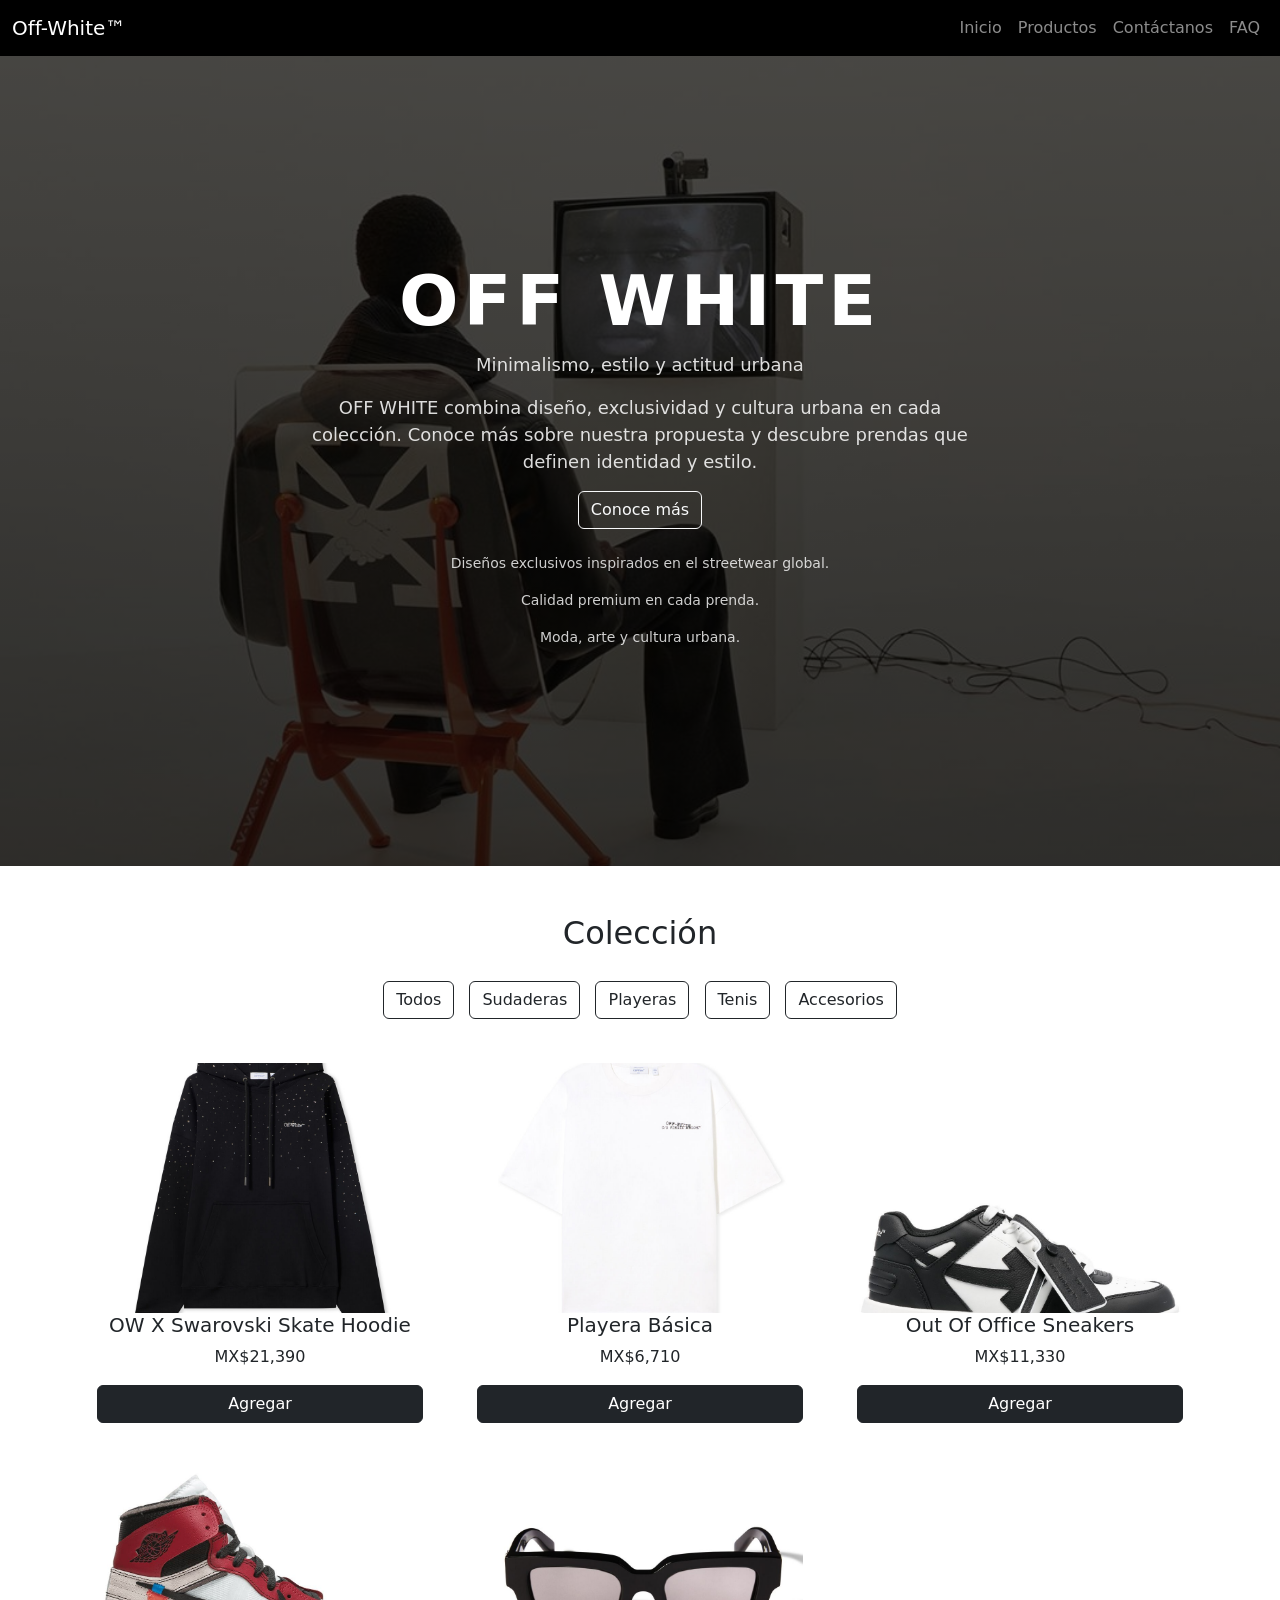
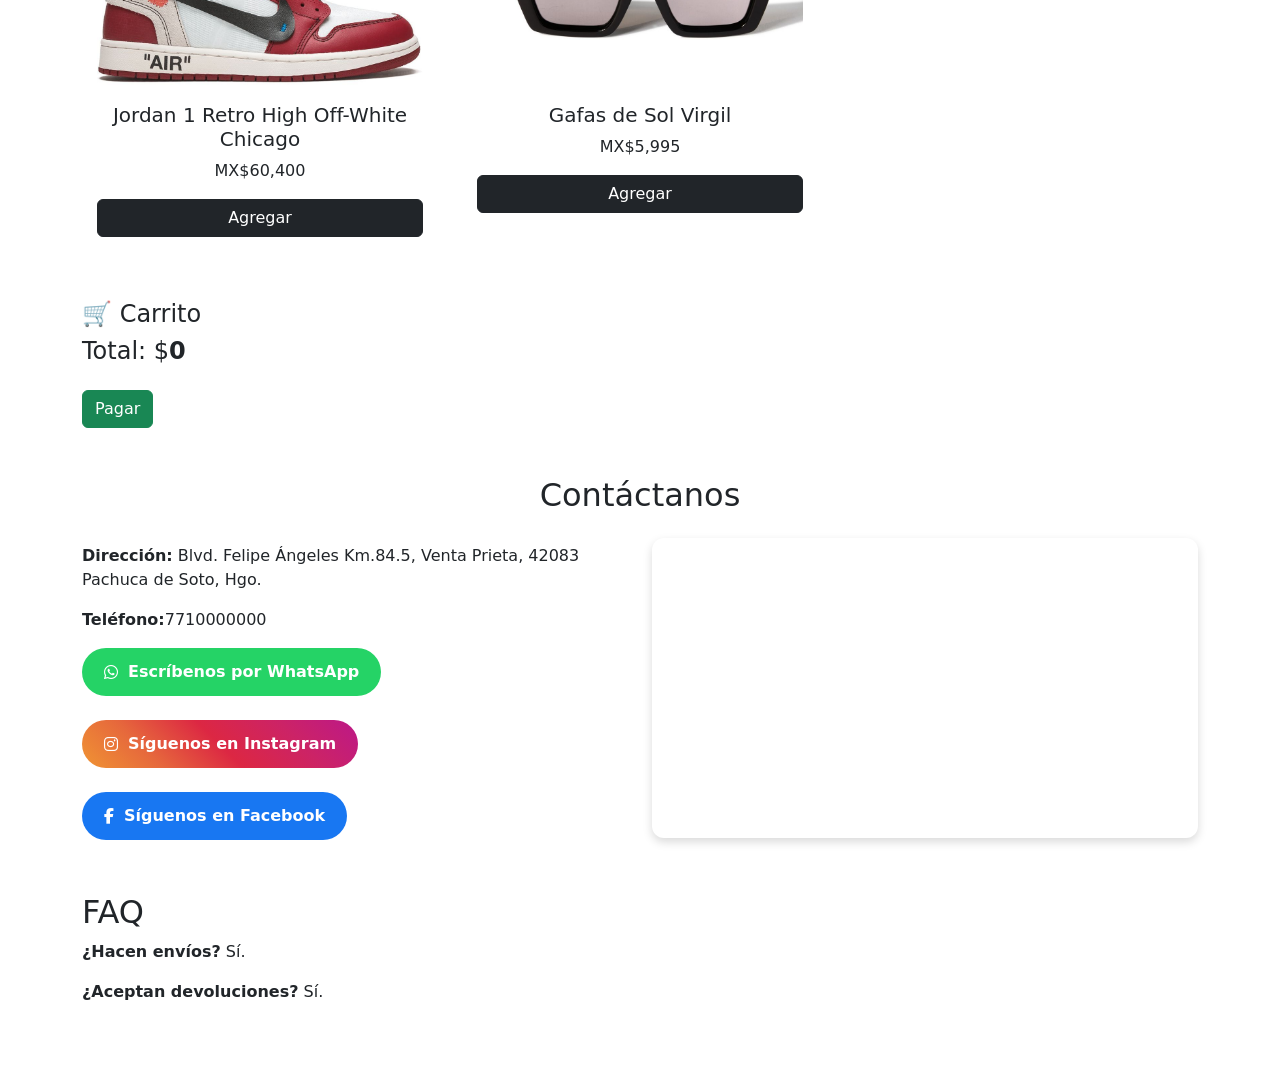
==== index.html @ bb17f1db "Rename off_white.html to index.html" ====
<!DOCTYPE html>
<html lang="es">

<head>
    <meta charset="UTF-8">
    <title>Off White Store</title>

    <link href="https://cdn.jsdelivr.net/npm/bootstrap@5.3.0/dist/css/bootstrap.min.css" rel="stylesheet">
    <link rel="stylesheet" href="estilo.css">

    <link rel="stylesheet" href="https://cdnjs.cloudflare.com/ajax/libs/font-awesome/6.5.0/css/all.min.css">
</head>

<body>

    <nav class="navbar navbar-expand-lg navbar-dark">
        <div class="container-fluid">

            <a class="navbar-brand" href="#">Off-White™ 
</a>

            <button class="navbar-toggler" data-bs-toggle="collapse" data-bs-target="#menu">
                <span class="navbar-toggler-icon"></span>
            </button>

            <div class="collapse navbar-collapse" id="menu">
                <ul class="navbar-nav ms-auto">

                    <li><a class="nav-link" href="#inicio">Inicio</a></li>
                    <li><a class="nav-link" href="#productos">Productos</a></li>
                    <li><a class="nav-link" href="#contacto">Contáctanos</a></li>
                    <li><a class="nav-link" href="#faq">FAQ</a></li>

                </ul>
            </div>

        </div>
    </nav>



    <!-- HERO -->
    <section id="inicio" class="hero d-flex align-items-center justify-content-center text-center">

        <div class="contenido-hero">

            <h1 class="titulo-principal">OFF WHITE</h1>

            <p class="subtitulo">
                Minimalismo, estilo y actitud urbana
            </p>
            <p class="texto-cta">
                OFF WHITE combina diseño, exclusividad y cultura urbana en cada colección.
                Conoce más sobre nuestra propuesta y descubre prendas que definen identidad y estilo.
            </p>
            <button class="btn btn-outline-light mt-3" onclick="toggleSeccion('extra')">
                Conoce más
            </button>

            <div id="extra" class="mt-4">
                <p>Diseños exclusivos inspirados en el streetwear global.</p>
                <p>Calidad premium en cada prenda.</p>
                <p>Moda, arte y cultura urbana.</p>
            </div>

        </div>
    </section>



    <!-- PRODUCTOS -->
    <section id="productos" class="container mt-5">

        <h2 class="text-center mb-4">
            Colección
        </h2>

        <div class="text-center mb-4">

            <button class="btn btn-outline-dark" onclick="filtrar('todos')">Todos</button>

            <button class="btn btn-outline-dark" onclick="filtrar('sudadera')">Sudaderas</button>

            <button class="btn btn-outline-dark" onclick="filtrar('playera')">Playeras</button>

            <button class="btn btn-outline-dark" onclick="filtrar('tenis')">Tenis</button>

            <button class="btn btn-outline-dark" onclick="filtrar('accesorio')">Accesorios</button>

        </div>


        <div class="row">

            <div class="col-md-4 producto sudadera">
                <div class="card minimal-card">

                    <img src="sudadera.jpg" class="img-producto">

                    <h5>OW X Swarovski Skate Hoodie</h5>
                    <p>MX$21,390</p>

                    <button class="btn btn-dark" onclick="agregarCarrito('Sudadera Off White',21390)">
                        Agregar
                    </button>

                </div>
            </div>



            <div class="col-md-4 producto playera">
                <div class="card minimal-card">

                    <img src="playera.jpg" class="img-producto">

                    <h5>Playera Básica</h5>
                    <p>MX$6,710</p>

                    <button class="btn btn-dark" onclick="agregarCarrito('Playera Básica',700)">
                        Agregar
                    </button>

                </div>
            </div>



            <div class="col-md-4 producto tenis">
                <div class="card minimal-card">

                    <img src="tenis2.jpg" class="img-producto">

                    <h5>Out Of Office Sneakers</h5>
                    <p>MX$11,330</p>

                    <button class="btn btn-dark" onclick="agregarCarrito('Out Of Office Sneakers',11330)">
                        Agregar
                    </button>

                </div>
            </div>



            <div class="col-md-4 producto tenis">
                <div class="card minimal-card">

                    <img src="tenis1.jpg" class="img-producto">

                    <h5>Jordan 1 Retro High Off-White Chicago</h5>
                    <p>MX$60,400</p>

                    <button class="btn btn-dark" onclick="agregarCarrito('Jordan 1 Retro High Off-White Chicago',60400)">
                        Agregar
                    </button>

                </div>
            </div>



            <div class="col-md-4 producto accesorio">
                <div class="card minimal-card">

                    <img src="gafas.jpg" class="img-producto">

                    <h5>Gafas de Sol Virgil</h5>
                    <p>MX$5,995</p>

                    <button class="btn btn-dark" onclick="agregarCarrito('Gafas de Sol Virgil',5995)">
                        Agregar
                    </button>

                </div>
            </div>

        </div>



        <!-- CARRITO MEJORADO -->
        <div class="mt-5">

            <h4>🛒 Carrito</h4>

            <div id="carrito"></div>

            <h4>
                Total: $<span id="total">0</span>
            </h4>
            <button class="btn btn-success mt-3" onclick="pagar()">
                Pagar
            </button>

            <div id="mensajePago"></div>
        </div>

    </section>



    <!-- CONTACTO -->
    <section id="contacto" class="container mt-5">

        <h2 class="text-center mb-4">
            Contáctanos
        </h2>

        <div class="row align-items-center">

            <div class="col-md-6">

                <p><strong>Dirección:</strong>
                    Blvd. Felipe Ángeles Km.84.5,
                    Venta Prieta,
                    42083 Pachuca de Soto, Hgo.
                </p>

                <p><strong>Teléfono:</strong>7710000000</p>


                <a href="https://wa.me/527710000000" target="_blank" class="whatsapp-btn">

                    <i class="fab fa-whatsapp"></i>
                    Escríbenos por WhatsApp

                </a>

                <br><br>


                <a href="https://www.instagram.com/off____white/?hl=es" target="_blank" class="instagram-btn">

                    <i class="fab fa-instagram"></i>

                    Síguenos en Instagram

                </a>

                <br><br>

                <a href="https://www.facebook.com/offwhitetrademarksymbol/?locale=es_LA" target="_blank"
                    class="facebook-btn">

                    <i class="fab fa-facebook-f"></i>

                    Síguenos en Facebook

                </a>

            </div>


            <div class="col-md-6">

                <!-- MAPA NUEVO -->
                <iframe
                    src="https://maps.google.com/maps?q=Blvd%20Felipe%20Angeles%20Km%2084.5%20Venta%20Prieta%20Pachuca&t=&z=16&ie=UTF8&iwloc=&output=embed"
                    width="100%" height="300" style="border:0;border-radius:12px;">
                </iframe>

            </div>

        </div>

    </section>



    <section id="faq" class="container mt-5">

        <h2>FAQ</h2>

        <p><strong>¿Hacen envíos?</strong> Sí.</p>
        <p><strong>¿Aceptan devoluciones?</strong> Sí.</p>

    </section>



    <script>

        function toggleSeccion(id) {

            let x = document.getElementById(id);

            x.style.display =
                (x.style.display === "none") ?
                    "block" : "none";

        }



        function filtrar(tipo) {

            let productos =
                document.querySelectorAll(".producto");

            productos.forEach(p => {

                if (tipo === "todos") {

                    p.style.display = "block";

                } else {

                    p.style.display =
                        p.classList.contains(tipo) ?
                            "block" : "none";

                }

            });

        }



        let carrito = {};


        function agregarCarrito(nombre, precio) {

            if (carrito[nombre]) {

                carrito[nombre].cantidad++;

            } else {

                carrito[nombre] = {
                    precio: precio,
                    cantidad: 1
                };

            }

            renderCarrito();

        }



        function aumentar(nombre) {

            carrito[nombre].cantidad++;

            renderCarrito();

        }


        function disminuir(nombre) {

            carrito[nombre].cantidad--;

            if (carrito[nombre].cantidad <= 0) {

                delete carrito[nombre];

            }

            renderCarrito();

        }


        function eliminarProducto(nombre) {

            delete carrito[nombre];

            renderCarrito();

        }



        function renderCarrito() {

            let contenedor =
                document.getElementById("carrito");

            contenedor.innerHTML = "";

            let total = 0;


            for (let producto in carrito) {

                let item =
                    carrito[producto];

                total +=
                    item.precio *
                    item.cantidad;


                contenedor.innerHTML += `

<div class="carrito-item">

<b>${producto}</b>

<br>

<button onclick="disminuir('${producto}')">-</button>

${item.cantidad}

<button onclick="aumentar('${producto}')">+</button>

<button onclick="eliminarProducto('${producto}')">
🗑
</button>

<br>

Subtotal:
$${item.precio * item.cantidad}

<hr>

</div>

`;

            }

            document.getElementById("total").innerText = total;

        }
        function pagar() {

            if (Object.keys(carrito).length === 0) {

                alert("Tu carrito está vacío");

                return;

            }

            let total =
                document.getElementById("total").innerText;

            document.getElementById("mensajePago").innerHTML =

                `
<div class="alert alert-success mt-3">

Pago procesado correctamente 

Total pagado:
$${total}

<br><br>

Gracias por tu compra en OFF WHITE.

</div>
`;

            carrito = {};

            renderCarrito();

        }

    </script>


    <script src="https://cdn.jsdelivr.net/npm/bootstrap@5.3.0/dist/js/bootstrap.bundle.min.js"></script>

</body>


</html>
---- estilo.css ----
estilo:body {
    font-family: Helvetica, sans-serif;
    background: #fff;
    color: #111;
    margin: 0;
    padding: 0;
}

/* NAVBAR */
.navbar {
    background: #000 !important;
}

/* HERO */
.hero {
    height: 90vh;

    background:
        linear-gradient(rgba(0, 0, 0, .7),
            rgba(0, 0, 0, .8)),

        url('logo2.jpg');

    background-size: cover;
    background-position: center;

    color: white;
}

.contenido-hero {
    max-width: 700px;
    padding: 20px;
}

.titulo-principal {
    font-size: 70px;
    font-weight: bold;
    letter-spacing: 5px;
}

.subtitulo {
    font-size: 18px;
    opacity: .85;
}

.texto-cta{
font-size:18px;
opacity:.85;
max-width:800px;
margin:auto;
}

#extra p {
    font-size: 14px;
    opacity: .8;
}


/* PRODUCTOS */
.img-producto {
    width: 100%;
    height: 250px;
    object-fit: cover;
    border-radius: 8px;
}

.minimal-card {
    border: none;
    padding: 15px;
    text-align: center;
    transition: .3s;
}

.minimal-card:hover {
    transform: scale(1.05);
}


/* BOTONES FILTRO */
.btn-outline-dark {
    margin: 5px;
}


/* BOTONES CONTACTO */
.whatsapp-btn,
.facebook-btn,
.instagram-btn {

    display: inline-flex;
    align-items: center;
    gap: 10px;

    padding: 12px 22px;

    border-radius: 30px;

    color: white;
    text-decoration: none;
    font-weight: bold;

}

.whatsapp-btn {
    background: #25D366;
}

.facebook-btn {
    background: #1877F2;
}
.instagram-btn {

    background: linear-gradient(45deg,
            #f09433,
            #e6683c,
            #dc2743,
            #cc2366,
            #bc1888);

}

/* MAPA */
iframe {
    box-shadow: 0 4px 10px rgba(0, 0, 0, .15);
}


/* CARRITO */
.carrito-item {

    background: #f5f5f5;

    padding: 15px;

    border-radius: 10px;

    margin-bottom: 15px;

    box-shadow: 0 2px 6px rgba(0, 0, 0, .08);

}

.carrito-item button {

    margin: 5px;

    padding: 5px 10px;

    border: none;

    background: #000;

    color: white;

    border-radius: 5px;

    cursor: pointer;

}

.carrito-item button:hover {
    opacity: .8;
}


/* TOTAL */
#total {
    font-weight: bold;
    font-size: 24px;
}


/* FAQ */
#faq {
    padding-bottom: 50px;
}
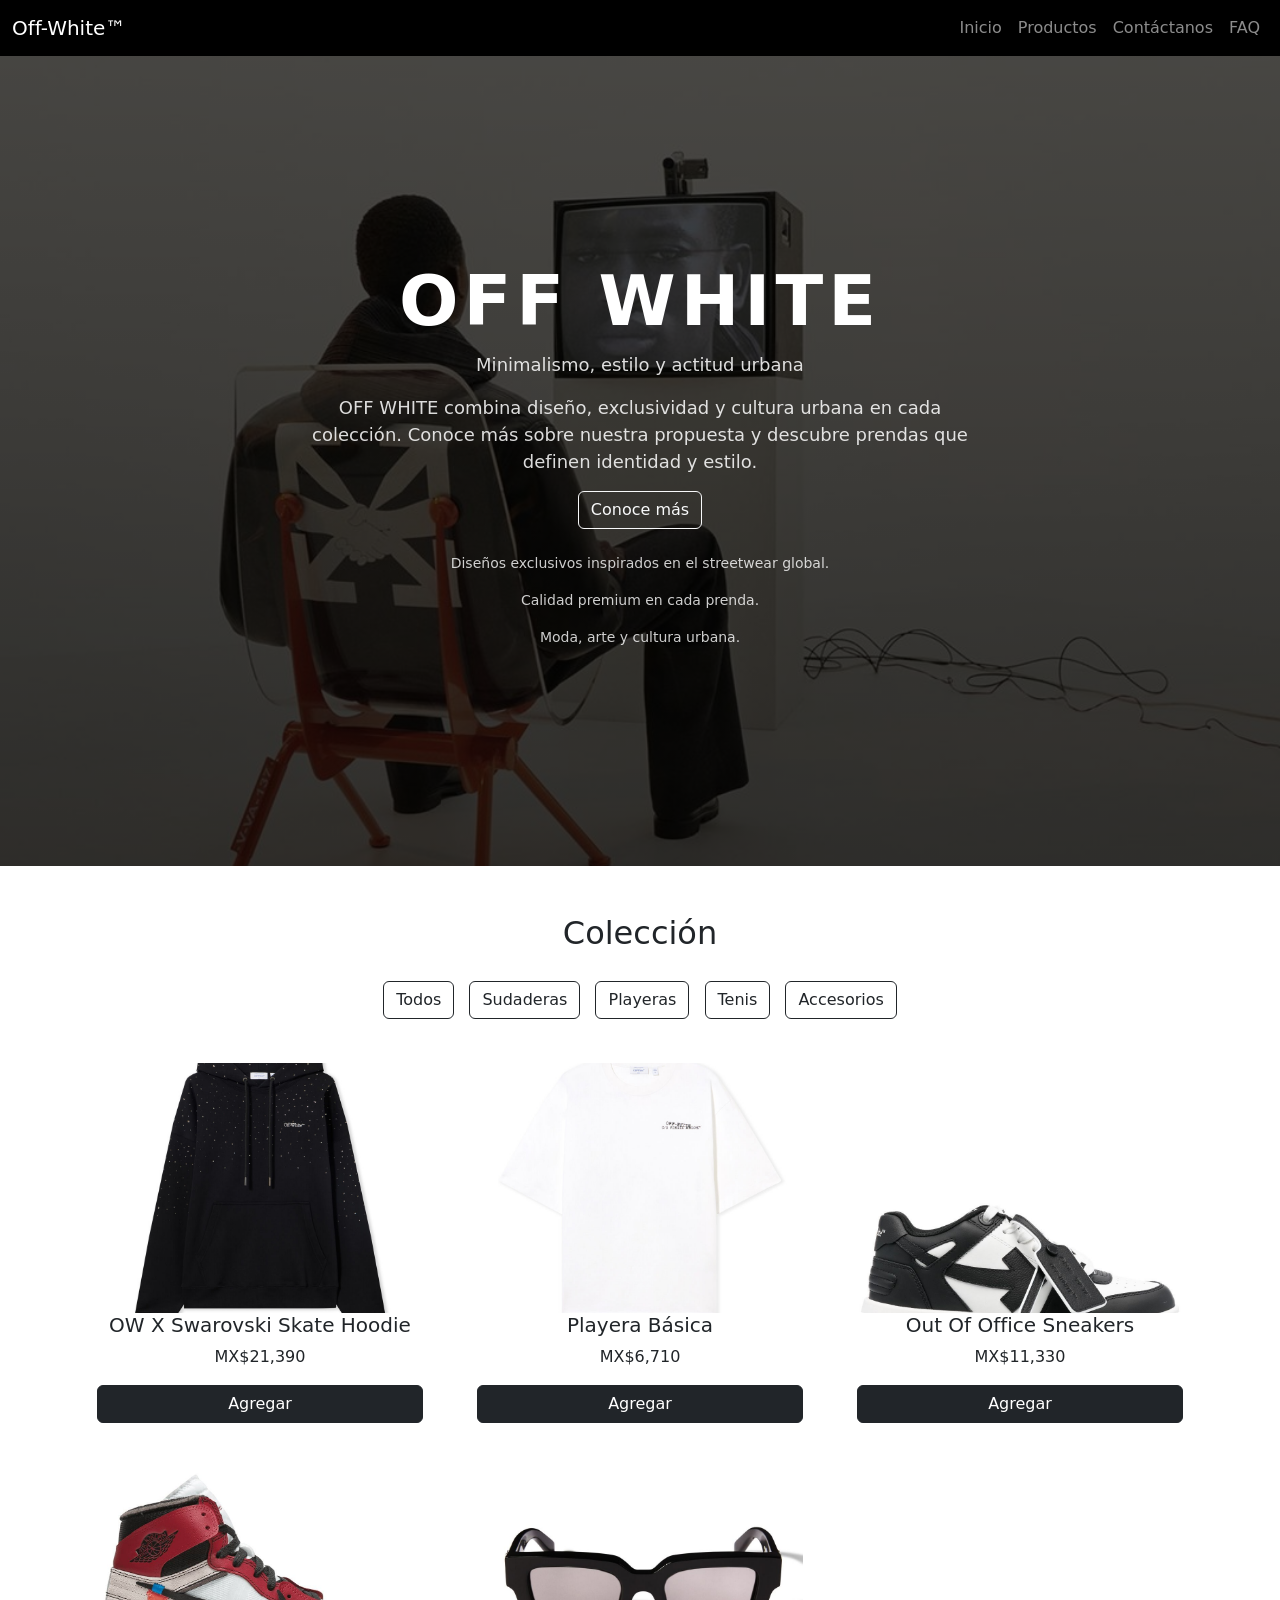
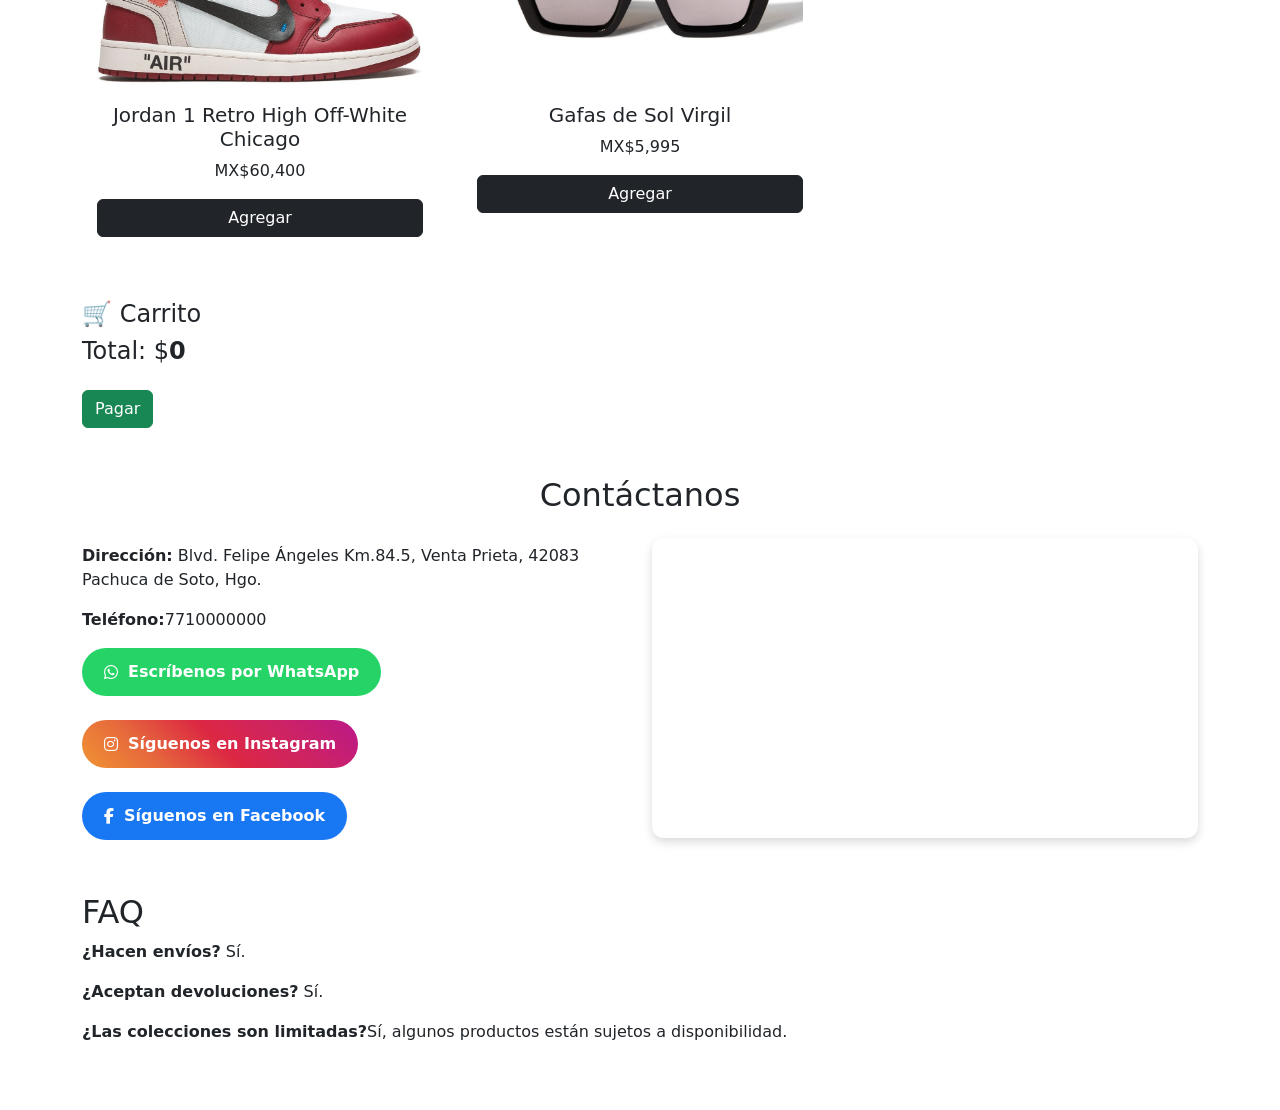
==== commit 510ea086: "Update index.html" ====
--- a/index.html
+++ b/index.html
@@ -274,6 +274,8 @@
 
         <p><strong>¿Hacen envíos?</strong> Sí.</p>
         <p><strong>¿Aceptan devoluciones?</strong> Sí.</p>
+        <p><strong>¿Las colecciones son limitadas?</strong>Sí, algunos productos están sujetos a disponibilidad.</p>
+
 
     </section>
 
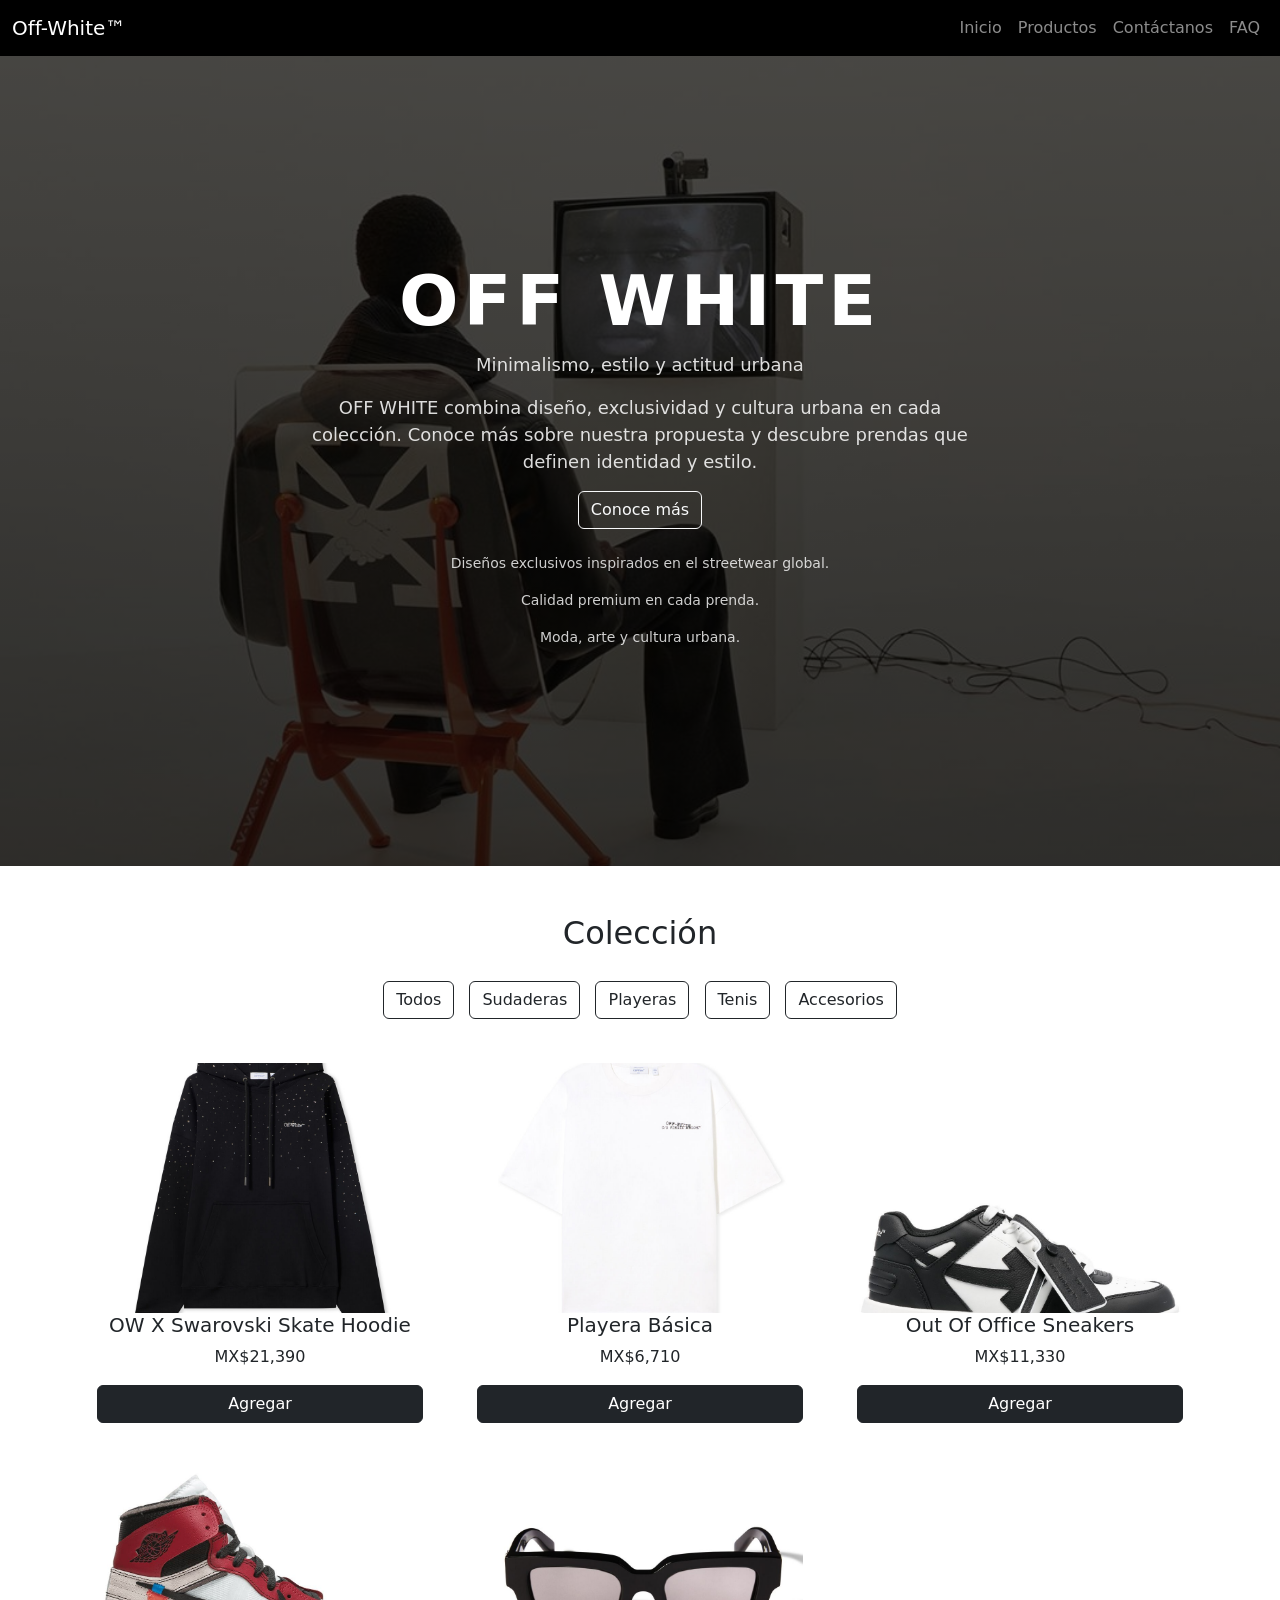
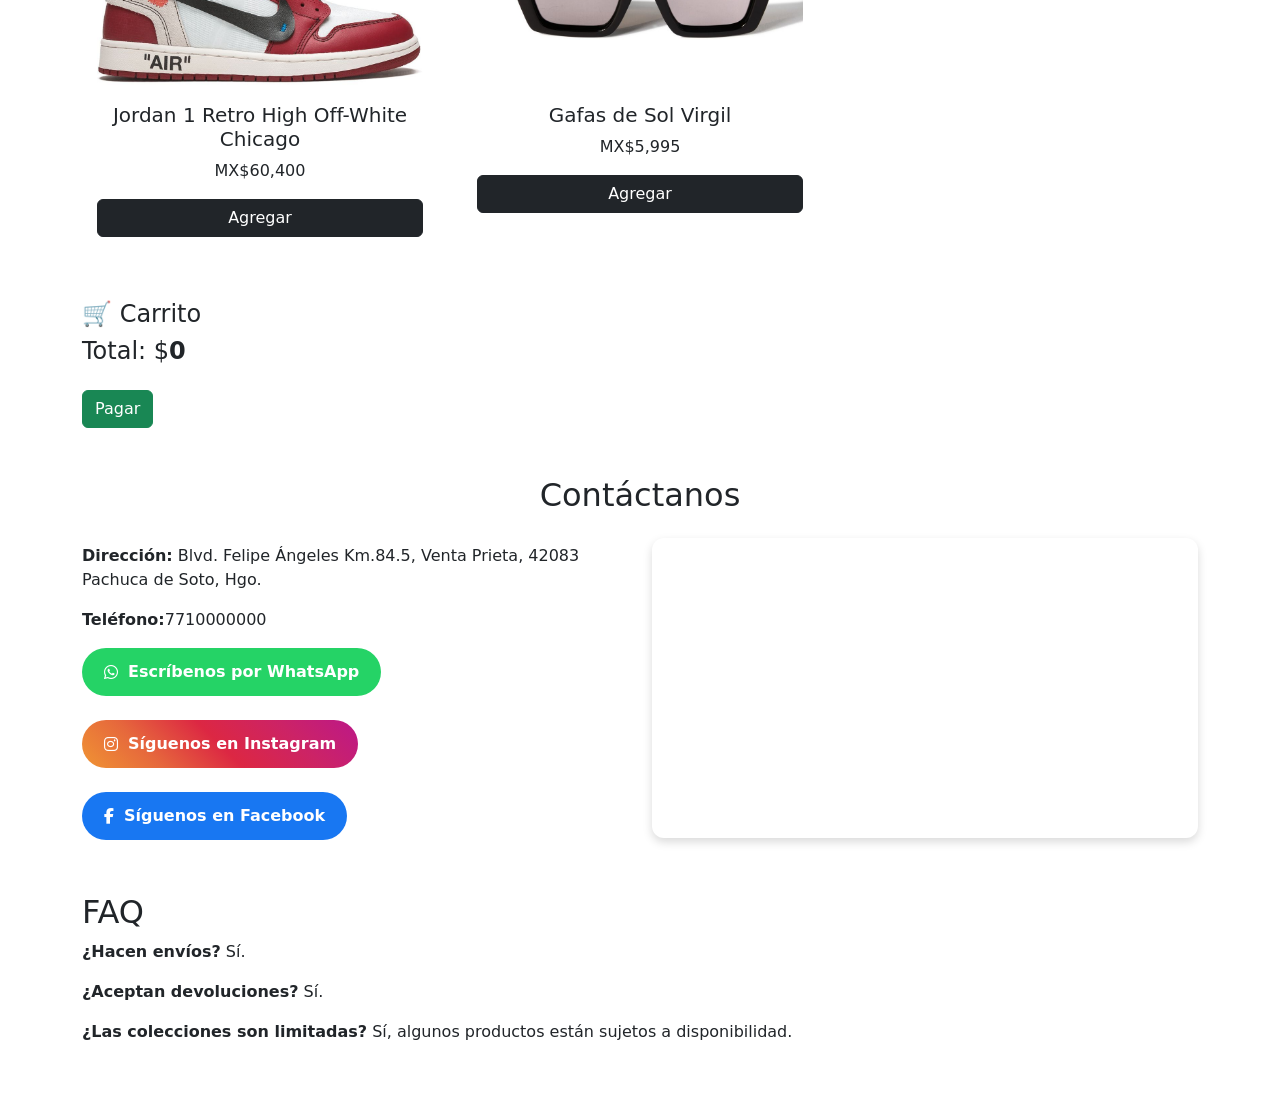
==== commit bcef8fd9: "Update index.html" ====
--- a/index.html
+++ b/index.html
@@ -274,7 +274,7 @@
 
         <p><strong>¿Hacen envíos?</strong> Sí.</p>
         <p><strong>¿Aceptan devoluciones?</strong> Sí.</p>
-        <p><strong>¿Las colecciones son limitadas?</strong>Sí, algunos productos están sujetos a disponibilidad.</p>
+        <p><strong>¿Las colecciones son limitadas?</strong> Sí, algunos productos están sujetos a disponibilidad.</p>
 
 
     </section>
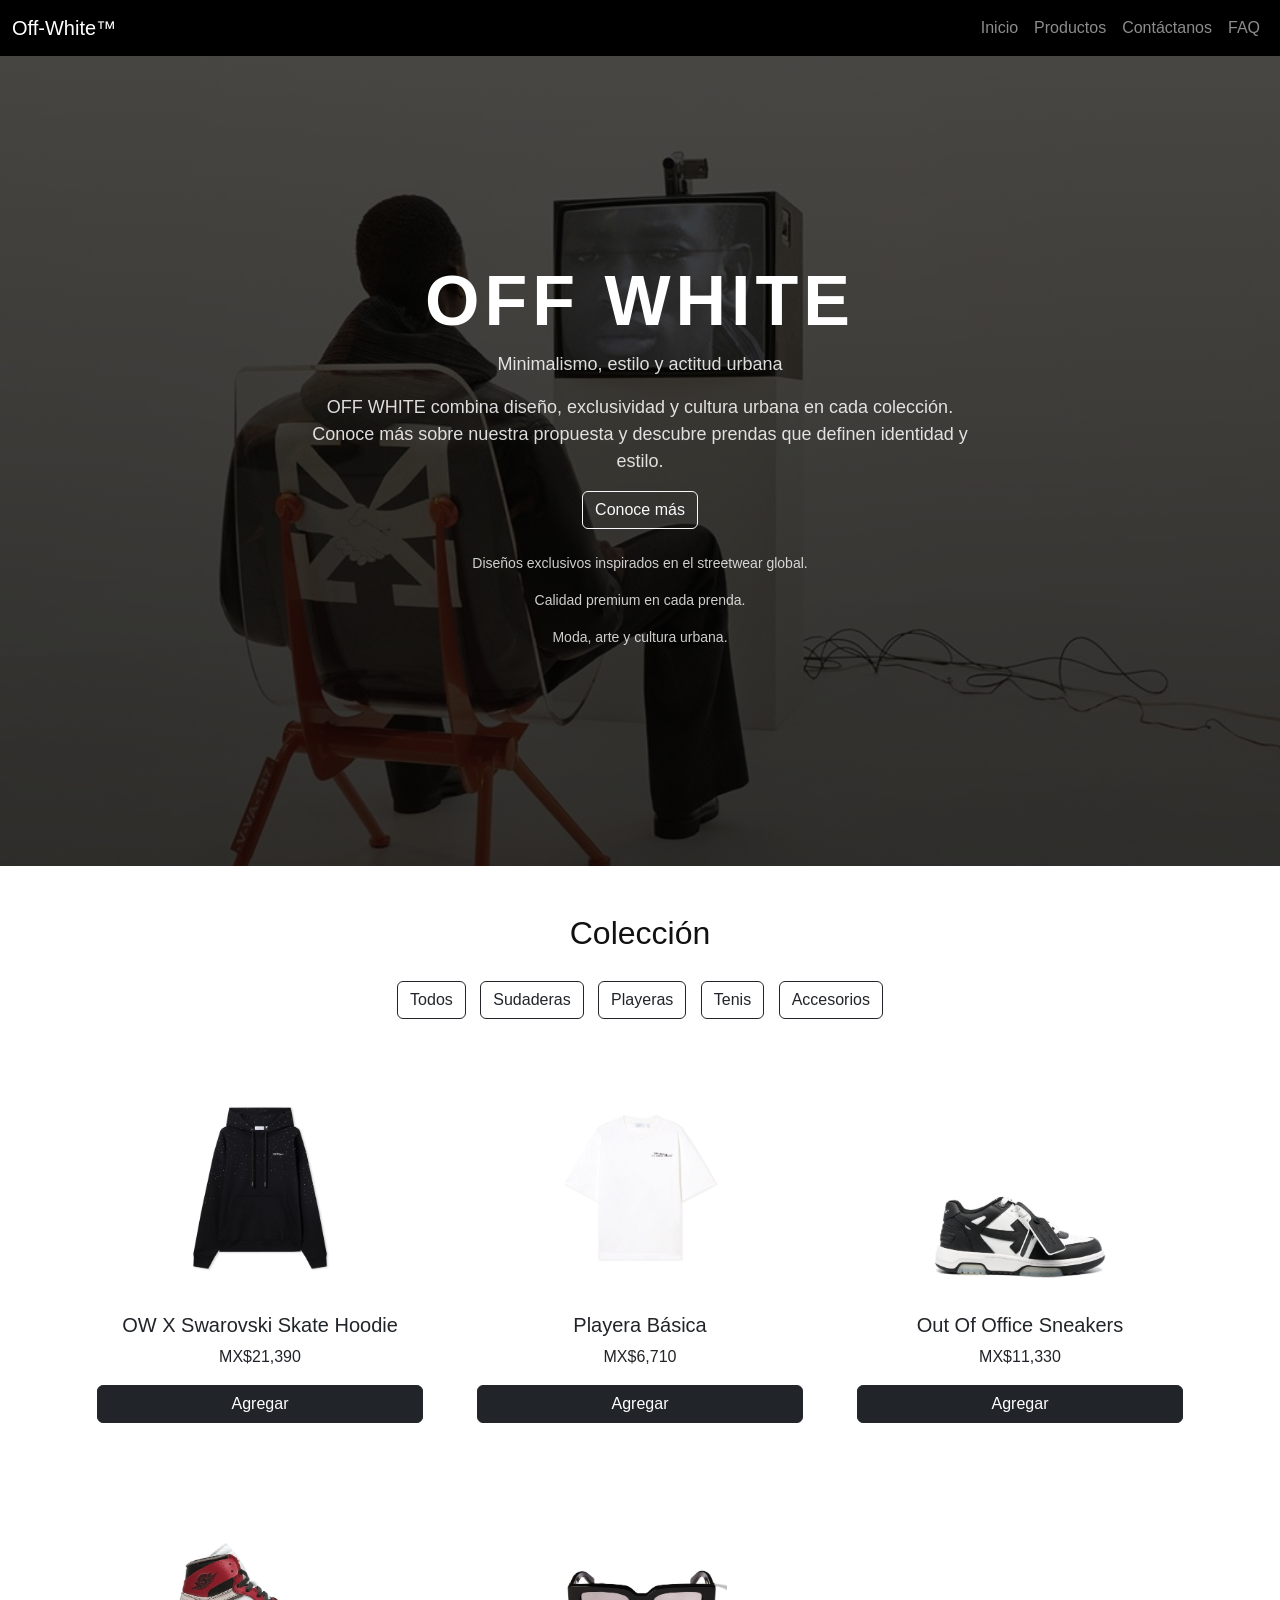
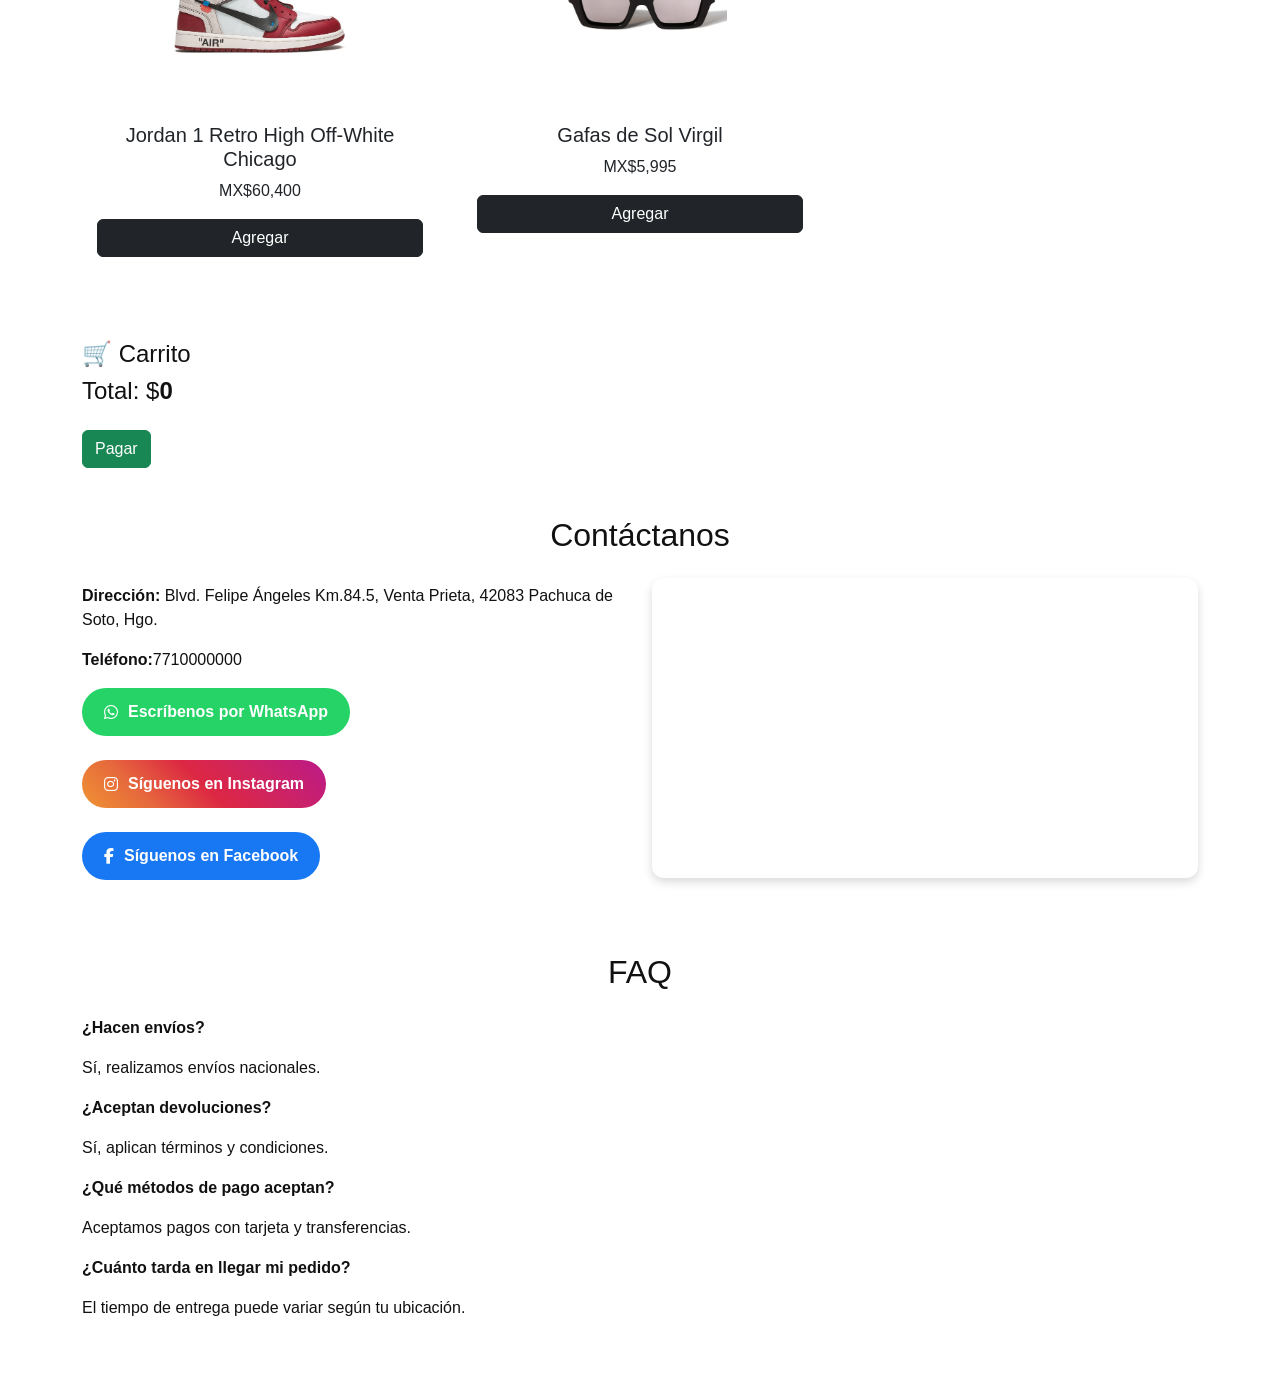
==== commit c639369a: "Update index.html" ====
--- a/index.html
+++ b/index.html
@@ -16,7 +16,7 @@
     <nav class="navbar navbar-expand-lg navbar-dark">
         <div class="container-fluid">
 
-            <a class="navbar-brand" href="#">Off-White™ 
+            <a class="navbar-brand" href="#inicio">Off-White™</a>
 </a>
 
             <button class="navbar-toggler" data-bs-toggle="collapse" data-bs-target="#menu">
@@ -179,7 +179,7 @@
 
 
 
-        <!-- CARRITO MEJORADO -->
+        <!-- CARRITO  -->
         <div class="mt-5">
 
             <h4>🛒 Carrito</h4>
@@ -254,7 +254,7 @@
 
             <div class="col-md-6">
 
-                <!-- MAPA NUEVO -->
+                <!-- MAPA -->
                 <iframe
                     src="https://maps.google.com/maps?q=Blvd%20Felipe%20Angeles%20Km%2084.5%20Venta%20Prieta%20Pachuca&t=&z=16&ie=UTF8&iwloc=&output=embed"
                     width="100%" height="300" style="border:0;border-radius:12px;">
@@ -268,16 +268,31 @@
 
 
 
-    <section id="faq" class="container mt-5">
-
-        <h2>FAQ</h2>
-
-        <p><strong>¿Hacen envíos?</strong> Sí.</p>
-        <p><strong>¿Aceptan devoluciones?</strong> Sí.</p>
-        <p><strong>¿Las colecciones son limitadas?</strong> Sí, algunos productos están sujetos a disponibilidad.</p>
-
-
-    </section>
+<section id="faq" class="faq container mt-5">
+
+    <h2 class="text-center mb-4">FAQ</h2>
+
+    <div class="faq-item">
+        <p><strong>¿Hacen envíos?</strong></p>
+        <p>Sí, realizamos envíos nacionales.</p>
+    </div>
+
+    <div class="faq-item">
+        <p><strong>¿Aceptan devoluciones?</strong></p>
+        <p>Sí, aplican términos y condiciones.</p>
+    </div>
+
+    <div class="faq-item">
+        <p><strong>¿Qué métodos de pago aceptan?</strong></p>
+        <p>Aceptamos pagos con tarjeta y transferencias.</p>
+    </div>
+
+    <div class="faq-item">
+        <p><strong>¿Cuánto tarda en llegar mi pedido?</strong></p>
+        <p>El tiempo de entrega puede variar según tu ubicación.</p>
+    </div>
+
+</section>
 
 
 
@@ -474,6 +489,4 @@
     <script src="https://cdn.jsdelivr.net/npm/bootstrap@5.3.0/dist/js/bootstrap.bundle.min.js"></script>
 
 </body>
-
-
 </html>
--- a/estilo.css
+++ b/estilo.css
@@ -1,4 +1,4 @@
-estilo:body {
+body {
     font-family: Helvetica, sans-serif;
     background: #fff;
     color: #111;
@@ -18,7 +18,6 @@
     background:
         linear-gradient(rgba(0, 0, 0, .7),
             rgba(0, 0, 0, .8)),
-
         url('logo2.jpg');
 
     background-size: cover;
@@ -43,11 +42,11 @@
     opacity: .85;
 }
 
-.texto-cta{
-font-size:18px;
-opacity:.85;
-max-width:800px;
-margin:auto;
+.texto-cta {
+    font-size: 18px;
+    opacity: .85;
+    max-width: 800px;
+    margin: auto;
 }
 
 #extra p {
@@ -55,13 +54,13 @@
     opacity: .8;
 }
 
-
 /* PRODUCTOS */
 .img-producto {
     width: 100%;
     height: 250px;
-    object-fit: cover;
-    border-radius: 8px;
+    object-fit: contain; /* 🔥 aquí está la clave */
+    background: #fff;
+    padding: 10px;
 }
 
 .minimal-card {
@@ -69,18 +68,22 @@
     padding: 15px;
     text-align: center;
     transition: .3s;
+    height: 100%; /* 🔥 para que todas queden iguales */
 }
 
 .minimal-card:hover {
     transform: scale(1.05);
 }
 
+/* separación entre productos */
+.row > div {
+    margin-bottom: 20px;
+}
 
 /* BOTONES FILTRO */
 .btn-outline-dark {
     margin: 5px;
 }
-
 
 /* BOTONES CONTACTO */
 .whatsapp-btn,
@@ -98,7 +101,6 @@
     color: white;
     text-decoration: none;
     font-weight: bold;
-
 }
 
 .whatsapp-btn {
@@ -108,15 +110,14 @@
 .facebook-btn {
     background: #1877F2;
 }
+
 .instagram-btn {
-
     background: linear-gradient(45deg,
             #f09433,
             #e6683c,
             #dc2743,
             #cc2366,
             #bc1888);
-
 }
 
 /* MAPA */
@@ -124,44 +125,28 @@
     box-shadow: 0 4px 10px rgba(0, 0, 0, .15);
 }
 
-
 /* CARRITO */
 .carrito-item {
-
     background: #f5f5f5;
-
     padding: 15px;
-
     border-radius: 10px;
-
     margin-bottom: 15px;
-
     box-shadow: 0 2px 6px rgba(0, 0, 0, .08);
-
 }
 
 .carrito-item button {
-
     margin: 5px;
-
     padding: 5px 10px;
-
     border: none;
-
     background: #000;
-
     color: white;
-
     border-radius: 5px;
-
     cursor: pointer;
-
 }
 
 .carrito-item button:hover {
     opacity: .8;
 }
-
 
 /* TOTAL */
 #total {
@@ -169,9 +154,7 @@
     font-size: 24px;
 }
 
-
 /* FAQ */
 #faq {
     padding-bottom: 50px;
 }
-
